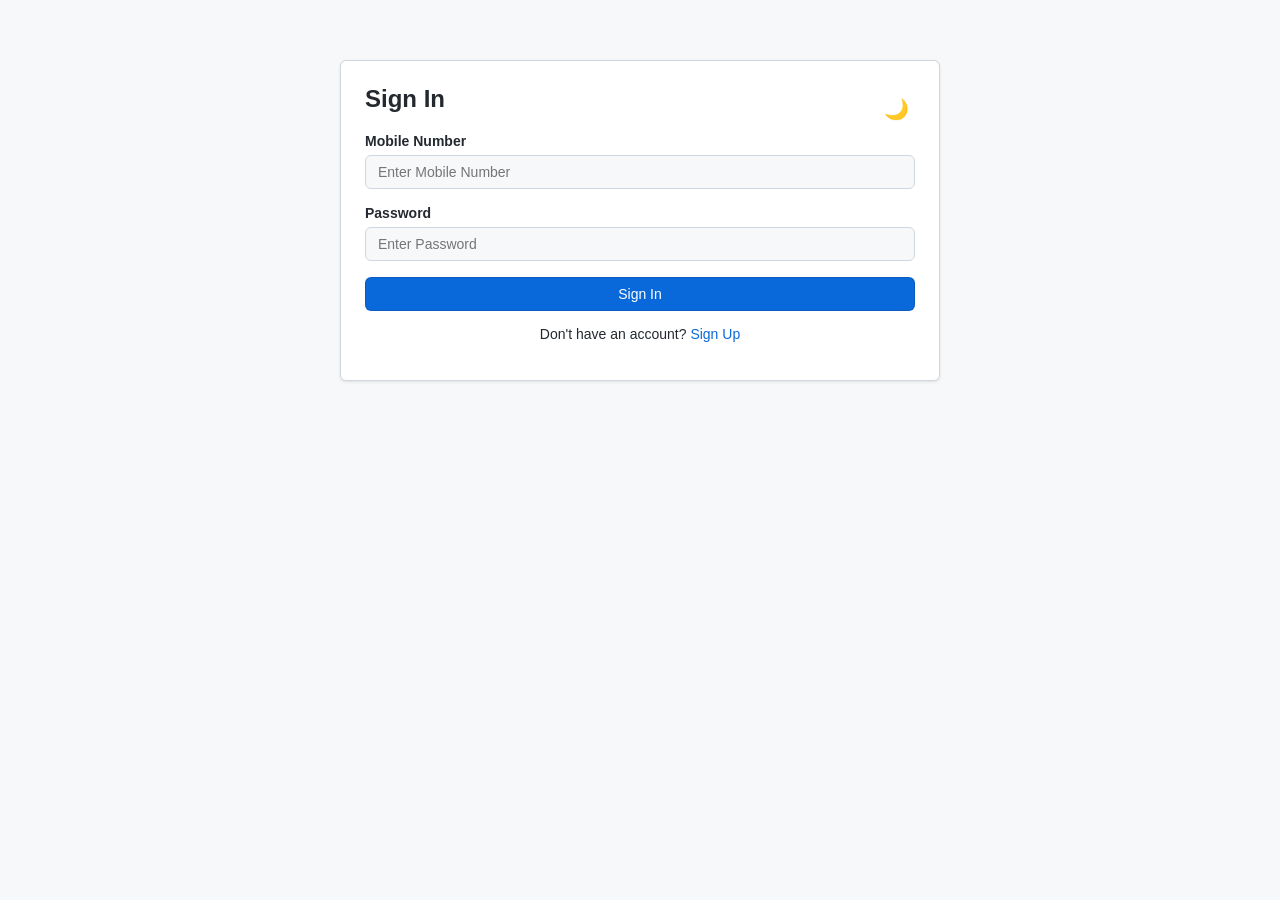
==== index.html @ 5c1feb7c "My-CD-May-18-2026" ====
<!DOCTYPE html>
<html lang="en">
<head>
    <meta charset="UTF-8">
    <meta name="viewport" content="width=device-width, initial-scale=1.0">
    <title>Sign In - My Case Diary</title>
    <link rel="stylesheet" href="style.css">
</head>
<body>
    <div class="container">
        <div class="card center">
            <div class="flex-between">
                <h2>Sign In</h2>
                <button id="themeToggle" class="theme-toggle" onclick="toggleTheme()">🌙</button>
            </div>
            <form id="signinForm">
                <div class="form-group">
                    <label for="mobile">Mobile Number</label>
                    <input type="text" id="mobile" required placeholder="Enter Mobile Number">
                </div>
                <div class="form-group">
                    <label for="password">Password</label>
                    <input type="password" id="password" required placeholder="Enter Password">
                </div>
                <button type="submit" class="btn btn-block">Sign In</button>
            </form>
            <p style="margin-top: 15px; font-size: 14px;">Don't have an account? <a href="signup.html">Sign Up</a></p>
        </div>
    </div>
    <script src="script.js"></script>
</body>
</html>
---- style.css ----
:root {
    --bg-color: #f6f8fa;
    --text-color: #24292f;
    --card-bg: #ffffff;
    --border-color: #d0d7de;
    --primary: #0969da;
    --primary-hover: #0353a4;
    --danger: #cf222e;
    --danger-hover: #a40e26;
}

[data-theme="dark"] {
    --bg-color: #0d1117;
    --text-color: #c9d1d9;
    --card-bg: #161b22;
    --border-color: #30363d;
    --primary: #58a6ff;
    --primary-hover: #3182ce;
    --danger: #f85149;
    --danger-hover: #da3633;
}

body {
    font-family: -apple-system, BlinkMacSystemFont, "Segoe UI", Helvetica, Arial, sans-serif;
    background-color: var(--bg-color);
    color: var(--text-color);
    margin: 0;
    padding: 20px;
    transition: background-color 0.3s, color 0.3s;
}

.container {
    max-width: 600px;
    margin: 40px auto;
}

.card {
    background-color: var(--card-bg);
    border: 1px solid var(--border-color);
    border-radius: 6px;
    padding: 24px;
    box-shadow: 0 1px 3px rgba(0,0,0,0.1);
}

.center {
    text-align: center;
}

h1, h2, h3 {
    margin-top: 0;
}

.form-group {
    margin-bottom: 16px;
    text-align: left;
}

label {
    display: block;
    margin-bottom: 6px;
    font-weight: 600;
    font-size: 14px;
}

input, textarea {
    width: 100%;
    padding: 8px 12px;
    border: 1px solid var(--border-color);
    border-radius: 6px;
    background-color: var(--bg-color);
    color: var(--text-color);
    box-sizing: border-box;
    font-size: 14px;
    font-family: inherit;
}

input:focus, textarea:focus {
    outline: none;
    border-color: var(--primary);
    box-shadow: 0 0 0 3px rgba(9, 105, 218, 0.3);
}

textarea {
    min-height: 120px;
    resize: vertical;
}

.btn {
    display: inline-block;
    padding: 8px 16px;
    background-color: var(--primary);
    color: #ffffff;
    border: 1px solid rgba(27, 31, 36, 0.15);
    border-radius: 6px;
    font-size: 14px;
    font-weight: 500;
    cursor: pointer;
    text-align: center;
    text-decoration: none;
    transition: background-color 0.2s;
}

.btn:hover {
    background-color: var(--primary-hover);
}

.btn-danger {
    background-color: var(--danger);
    color: #ffffff;
}
.btn-danger:hover {
    background-color: var(--danger-hover);
}

.btn-block {
    display: block;
    width: 100%;
    margin-bottom: 10px;
}

.nav-buttons {
    display: flex;
    flex-direction: column;
    gap: 12px;
    margin-top: 20px;
}

.case-card {
    border: 1px solid var(--border-color);
    padding: 16px;
    border-radius: 6px;
    margin-bottom: 16px;
    background-color: var(--card-bg);
}

.case-card h3 {
    margin-bottom: 8px;
    color: var(--primary);
}

.case-card p {
    margin-bottom: 12px;
    font-size: 14px;
}

.flex-between {
    display: flex;
    justify-content: space-between;
    align-items: center;
}

.theme-toggle {
    background: none;
    border: none;
    color: var(--text-color);
    cursor: pointer;
    font-size: 20px;
}

a {
    color: var(--primary);
    text-decoration: none;
}

a:hover {
    text-decoration: underline;
}

/* Writing Modes */
.writing-mode-default {
    background-color: #ffffff !important;
    color: #000000 !important;
}
.writing-mode-dark {
    background-color: #121212 !important;
    color: #ffffff !important;
}
.writing-mode-terminal {
    background-color: #000000 !important;
    color: #00ff00 !important;
    font-family: 'Courier New', Courier, monospace !important;
}
.writing-mode-comfort {
    background-color: #fdf6e3 !important;
    color: #657b83 !important;
}
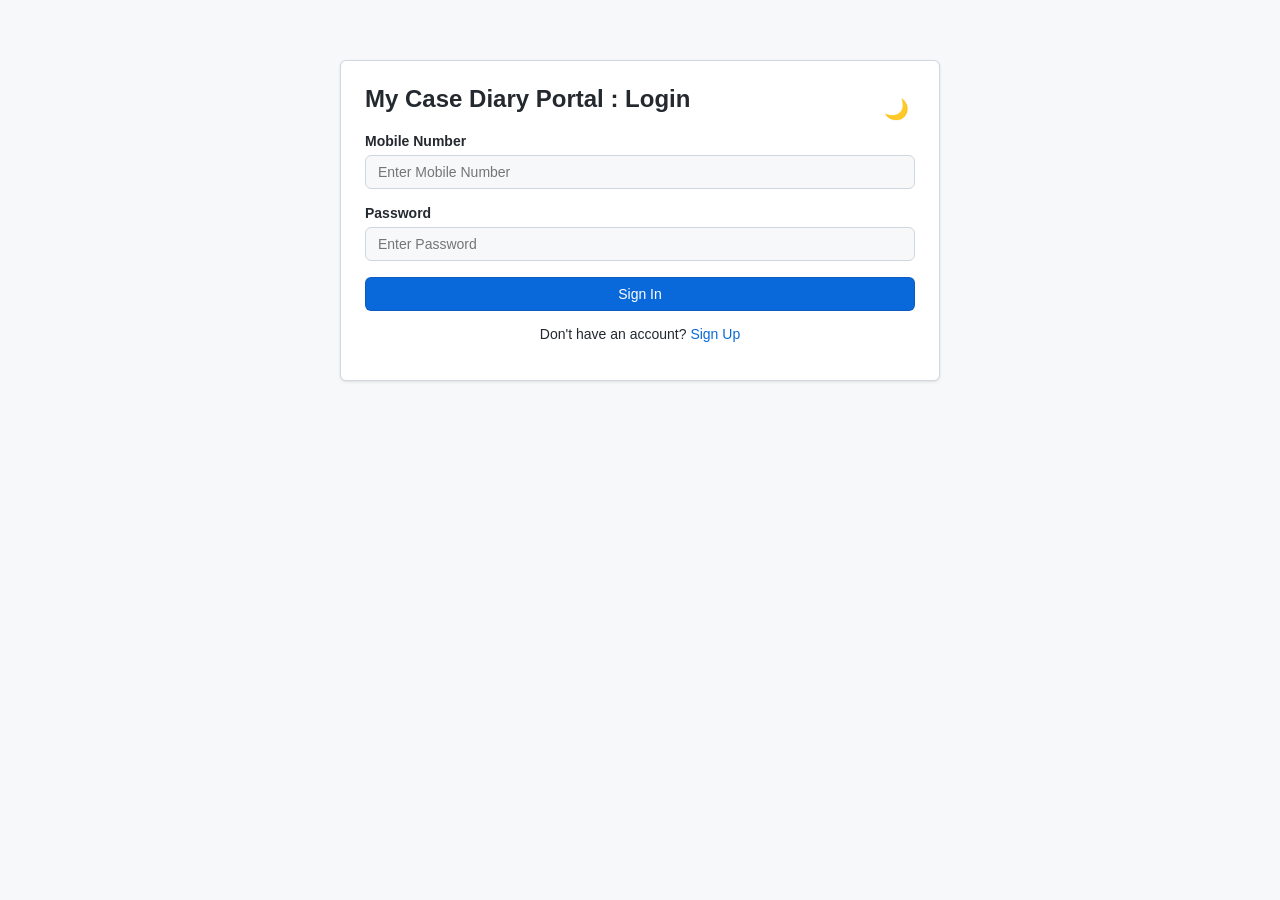
==== commit dde61492: "Update index.html" ====
--- a/index.html
+++ b/index.html
@@ -10,7 +10,7 @@
     <div class="container">
         <div class="card center">
             <div class="flex-between">
-                <h2>Sign In</h2>
+                <h2>My Case Diary Portal : Login</h2>
                 <button id="themeToggle" class="theme-toggle" onclick="toggleTheme()">🌙</button>
             </div>
             <form id="signinForm">
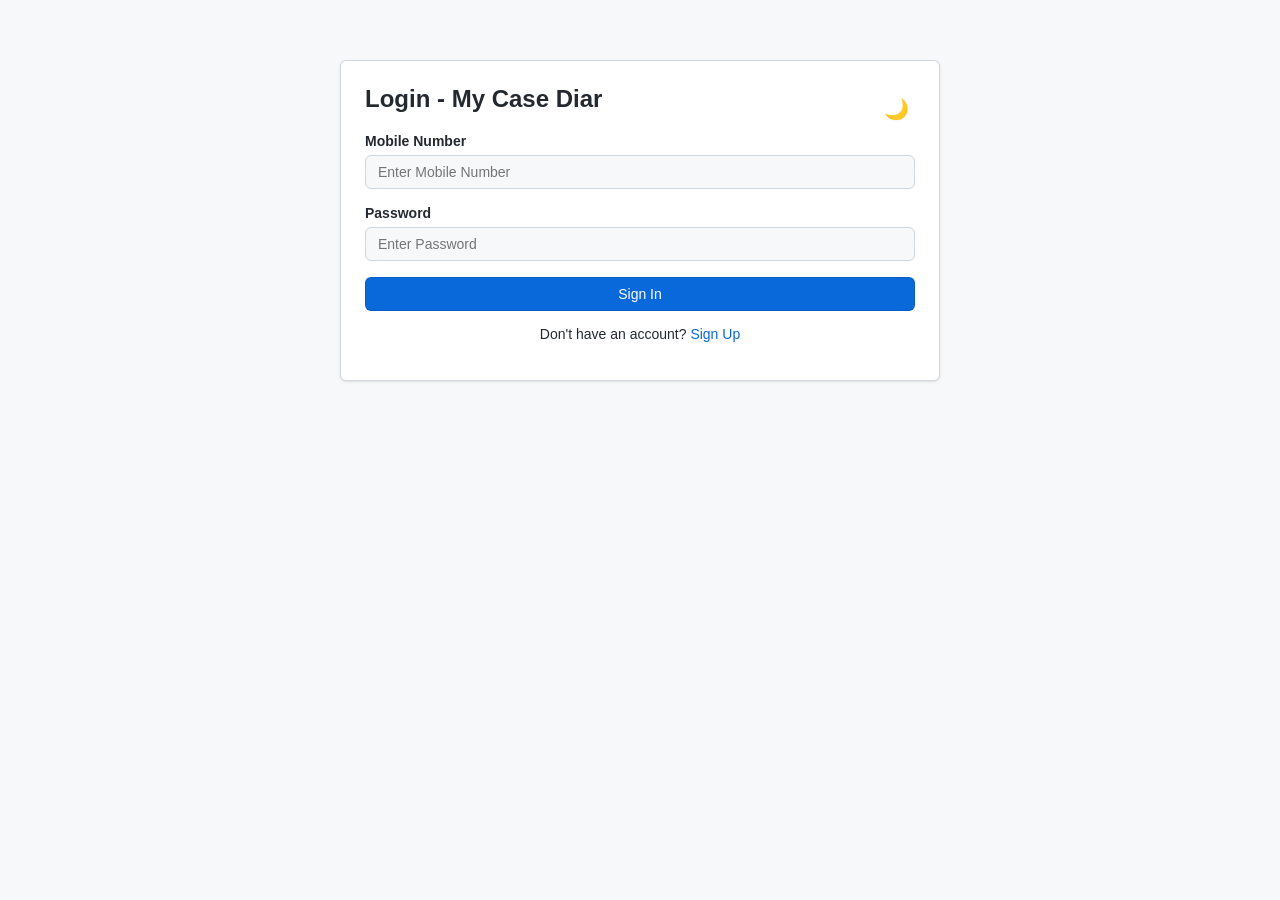
==== commit 659858d6: "Update index.html" ====
--- a/index.html
+++ b/index.html
@@ -10,7 +10,7 @@
     <div class="container">
         <div class="card center">
             <div class="flex-between">
-                <h2>My Case Diary Portal : Login</h2>
+                <h2>Login - My Case Diar</h2>
                 <button id="themeToggle" class="theme-toggle" onclick="toggleTheme()">🌙</button>
             </div>
             <form id="signinForm">
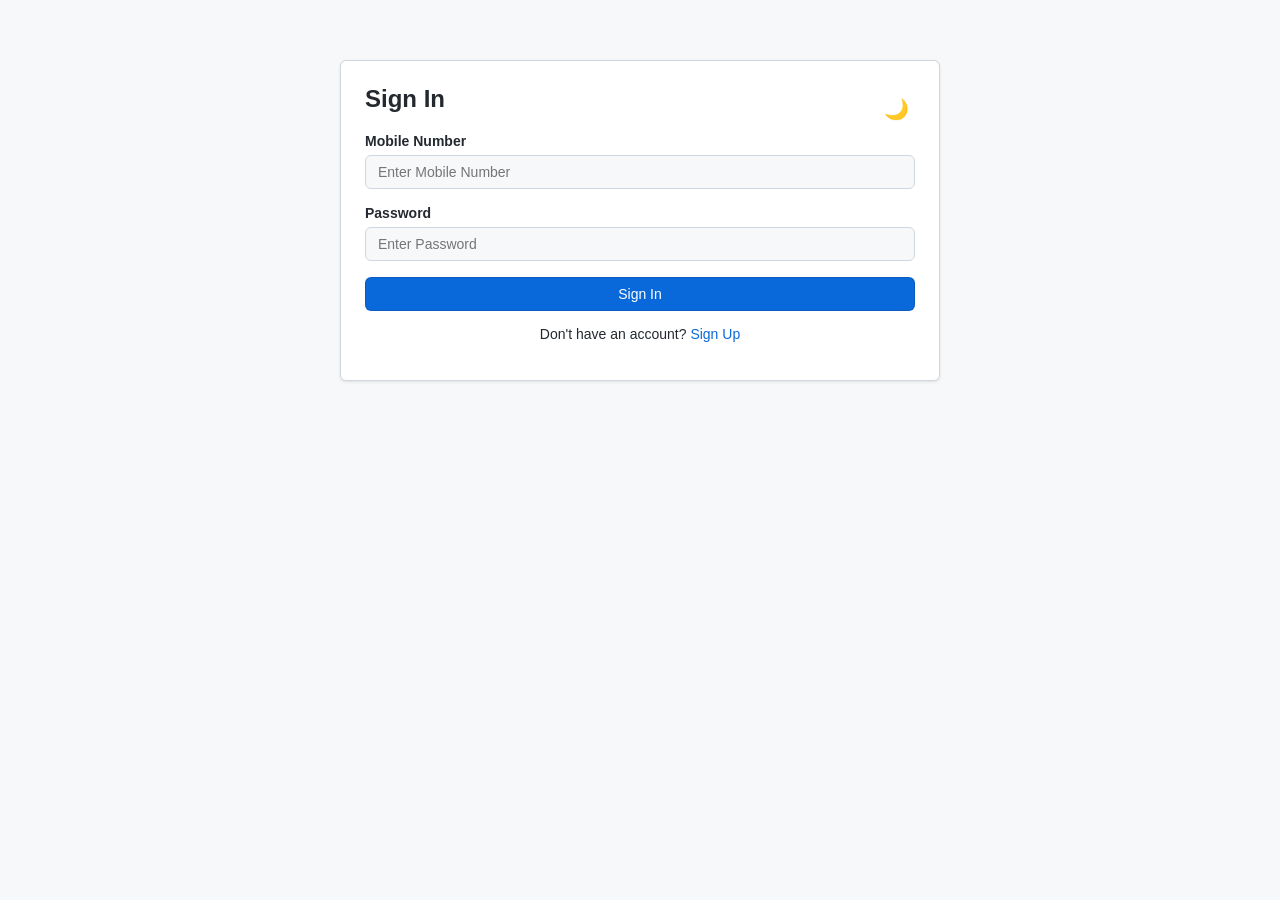
==== commit cdef564a: "Update index.html" ====
--- a/index.html
+++ b/index.html
@@ -10,7 +10,7 @@
     <div class="container">
         <div class="card center">
             <div class="flex-between">
-                <h2>Login - My Case Diar</h2>
+                <h2>Sign In</h2>
                 <button id="themeToggle" class="theme-toggle" onclick="toggleTheme()">🌙</button>
             </div>
             <form id="signinForm">
